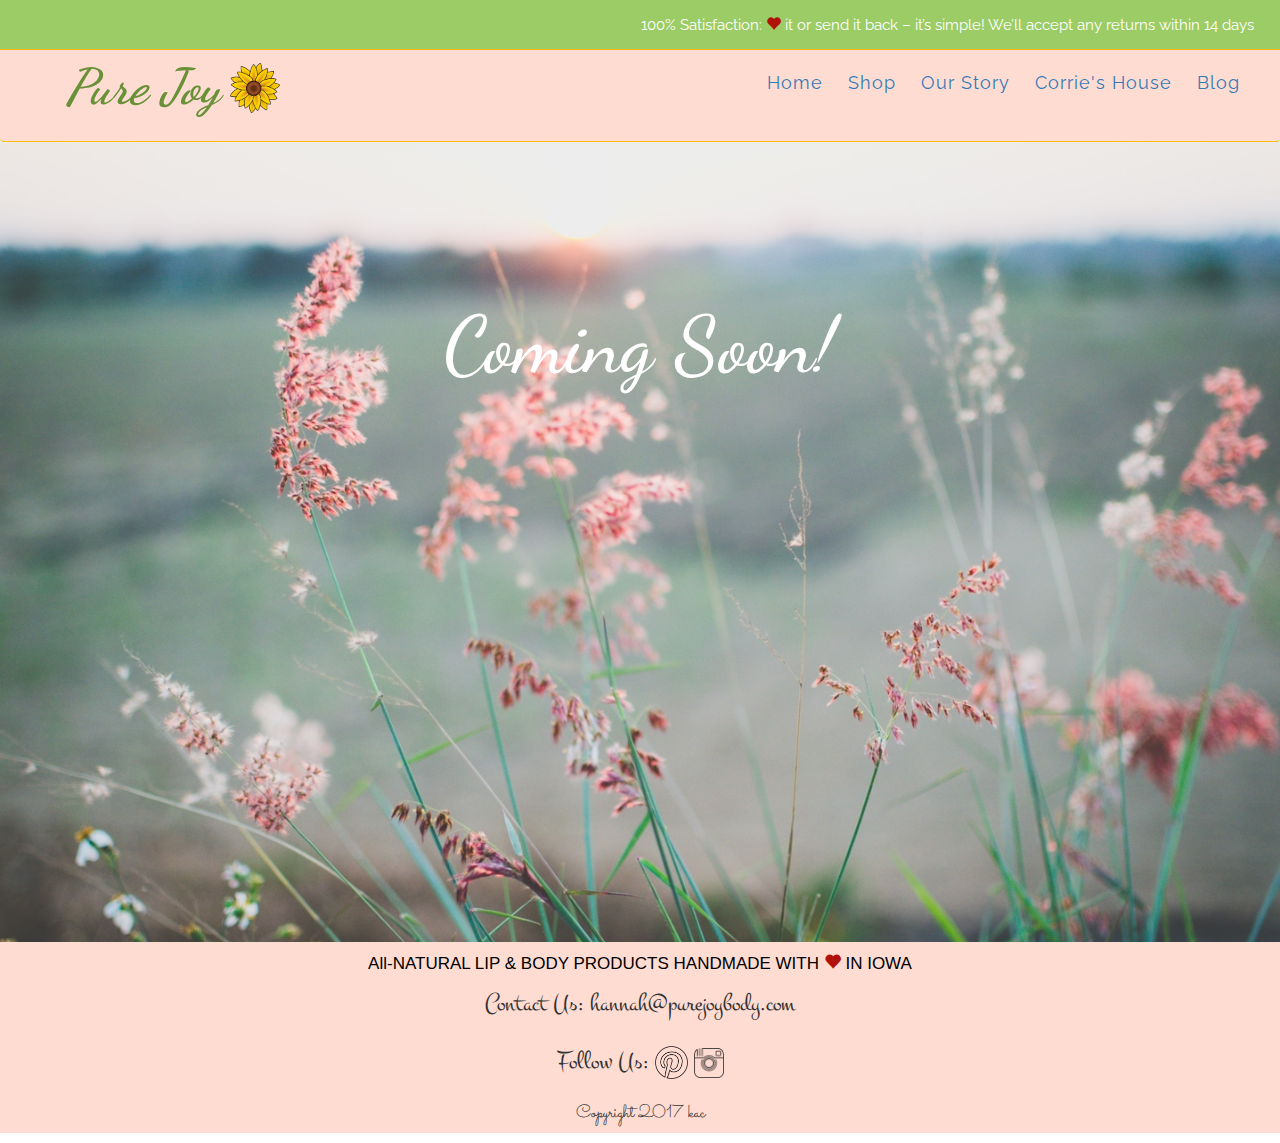
==== blog.html @ a1334950 "1" ====
<!DOCTYPE html>
<html lang="en">
<head>
	<meta charset="UTF-8">
	<title>Pure Joy's Blog</title>
	<link rel="stylesheet" type="text/css" href="assets/css/reset.css">
<link rel="stylesheet" href="https://maxcdn.bootstrapcdn.com/bootstrap/3.3.7/css/bootstrap.min.css">
<link rel="stylesheet" type="text/css" href="assets/css/style1.css">
<link href="https://fonts.googleapis.com/css?family=Dancing+Script|Raleway|Montez|Francois+One|Sacramento" rel="stylesheet">
<style media="screen"></style>
</head>
<body>
  <nav class="navbar navbar-default navbar-fixed-top" id="fxedNav">
    <p class="nav navbar-nav navbar-right" id="guarantee">100% Satisfaction: <span class="glyphicon glyphicon-heart heart" aria-hidden="true"></span> it or send it back – it’s simple! We’ll accept any returns within 14 days</p>
  </nav>
  <nav class="navbar navbar-default" id="regNav">
    <div class="container-fluid">
      <h1>Pure Joy</h1>
      <img src="flowerlogo.png" id="logo">
      <ul id="navlist">
        <li><a href="purejoylips.html">Home</a></li>
        <li><a href="shop.html">Shop</a></li>
        <li><a href="ourStory.html">Our Story</a></li>
        <li><a href="corrieshouse.html">Corrie's House</a></li>
        <li><a href="blog.html">Blog</a></li>
      </ul>
    </div>
  </nav>
<div class="jumbotron" id="jumbo2">
  <div class="container">
    <div class="col-lg-12">
      <h2 class="ourStory" id="blog">Coming Soon!</h2>
    </div>
  </div>
</div>
<footer>
    <div>
      <p id="lipAndBody">All-NATURAL LIP & BODY PRODUCTS HANDMADE WITH 
      <span class="glyphicon glyphicon-heart heart" aria-hidden="true"></span>
      IN IOWA</p>
    </div>
    <div>
      <p>Contact Us: hannah@purejoybody.com</p>
      <p>
        <ul>Follow Us:
          <a href="https://www.pinterest.com/hannahraebonfig/"><img id="pinterest" src=[data-uri]></a>
          <a href="https://www.instagram.com/purejoybody/"><img id="insta" src="[data-uri]"></a>
        </ul>
      </p>
      <p id="copyright">Copyright 2017 kac</p>
    </div>
  </footer>
</body>
</html>

<!--NEED STICKY FOOTER-->
---- assets/css/style1.css ----
body {
	background-color: white;
}

h1 {
	display: inline-block;
	padding: 0px;
	margin-top: 0px;
	margin-bottom: 7px;
	margin-left: 50px;
	text-align: center;
	font-size: 50px;
	font-family: Dancing Script;
	border: none;
	color: #689138;
	font-weight: bold;
	font-style: italic;
}

.page-header {
	height: 170px;
	margin-top: 0%;
	text-align: center;
	border-bottom: none;
}

#shop {
	color: #FEDCD2;
	margin-top: 2%;
	margin-bottom: 0%;
	font-size: 70px;
	font-family: Dancing Script;
}

#welcome {
	margin-bottom: 3%;
}

#logo {
	height: 50px;
	margin-bottom: 20px;
	padding-left: 5px;
}

.navbar {
	background-color: #FEDCD2;
	border: none;
	font-family: Raleway;
	list-style: none;
	font-size: 18px;
    padding-top: 15px;
    padding-bottom: 8px;
    width: 100%;
    border-bottom: 1px solid #F9BE02;
}

#fxedNav {
	background-color: #9CCC65;
}

#guarantee {
	font-size: 15px;
	margin-right: 2%;
	color: white;
}

#regNav {
	margin-top: 3.5%;
	margin-bottom: 0%;
}

#jumbo1 {
	background-image: url('../../sunFlower.jpg');
	height: 800px;
	width: 100%;
	background-size: cover;
	margin-bottom: 0px;
	margin-top: 0%;
	padding-top: 0%;
}

#jumbo2 {
	background-image: url('../../floral.jpg');
	height: 800px;
	width: 100%;
	background-size: cover;
	margin-bottom: 0px;
	margin-top: 0%;
}

#jumbo3 {
	background-image: url("../../woodhart.jpg");
	height: 700px;
	margin-bottom: 0%;
}

.ourStory {
	font-size: 50px;
	width: 100%;
	text-align: center;
	margin-top: 28%;
	/*color: white;*/
	color: #E9CCB1;
	font-family: Dancing Script;
}

#blog {
	color: white;
	margin-top: 10%;
	font-size: 80px;
}

#personalMsg {
	margin-top: 15px;
	margin-left: 15px;
	margin-right: 15px;
	font-family: Arial;
	font-size: 18px;
}

#signature {
	font-family: Montez;
	font-size: 25px;
}
#navlist{
	float: right;
}
ul {
	display: inline-block;
	margin-top: 10px;
}

li {
	float: left;
	letter-spacing: 1px;
	margin-right: 25px;
}

li:hover {
	text-decoration: underline;
}

a:visited {
	color: black;
}

.name {
	font-family: Francois One;
	font-weight: bold;
	font-size: 18px;
	text-align: center;
	padding-top: 1%;
	margin-top: 4%;
}

.descri {
	font-style: italic;
	font-size: 16px;
	height:100px;
	text-align: center;
}
.ingre {
	text-align: center;
	height: 90px;
	margin-top: 5px;
}

h3 {
	font-family: Montez;
	font-size: 40px;
	color: white;
	text-align: center;
	background-color: #C5E1A5;
	padding: 1%;
	margin-top: 0%;
}

#image {
	margin-top: 80px;
	margin-left: 0%;
	padding-left: 0%;
	/*border: 1px solid #F9BE02;*/
}

#aboutCH {
	margin-top: 0%;
	font-size: 20px;
	padding: 15px;
	width: 100%;
	text-align: center;
	/*border: 1px solid #F9BE02;*/
}

.about {
	color: white;
}

.lips {
	font-style: italic;
	color: #B0120A;
}

footer {
	text-align: center;
	width: 100%;
	clear: both;
	background-color: #FEDCD2;
	font-family: Montez;
	margin-bottom: auto;
	margin-top: 0px;
	font-size: 26px;
}


.newAbout {
	margin-top: 30px;
	padding-top: 0px;
}

#content {
	font-size: 20px;
	text-align: center;

}

#lipAndBody {
	font-family: arial;
	font-size: 17px;
	color: black;
	padding-top: 10px;
}

#pinterest {
	height: 33px;
}

#insta {
	height: 30px;
}

.heart {
	color: #B0120A;
}

#ready {
	font-weight: bold;
}

#welcome {
	font-family: Dancing Script;
	font-size: 70px;
	color: #FDD12D;
}

#copyright {
	font-size: 18px;
	font-family: Sacramento;
	padding-bottom: .5%;
}


.is-table-row [class*="col-"] {
        float: none;
        display: table-cell;
        vertical-align: top;
    }

.chapImg {
	display: inline-block;
	width: 60%;
	margin-left: 20%;
	margin-bottom: 10px;
 }

 form {
 	width: 30%;
 	margin-left: 35%;
 }

.row {
	margin-bottom: 10px;
}
#promoproductS{
	text-align: center;
}
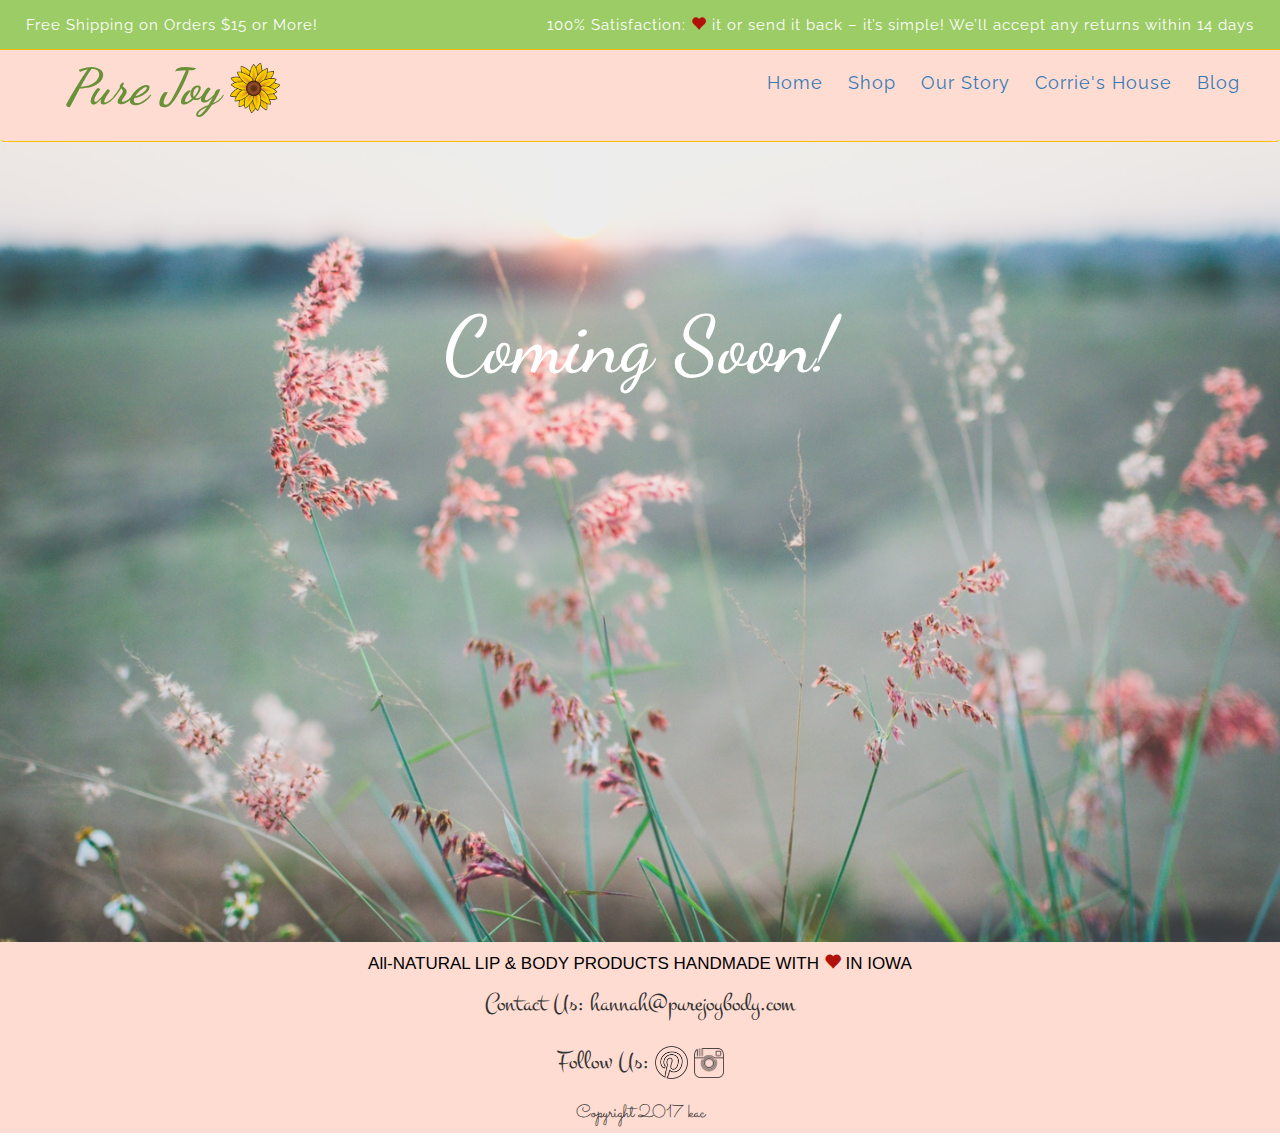
==== commit 8261da8b: "updated fixed navs for all pages, changed color of H3s on Shop page" ====
--- a/blog.html
+++ b/blog.html
@@ -11,7 +11,8 @@
 </head>
 <body>
   <nav class="navbar navbar-default navbar-fixed-top" id="fxedNav">
-    <p class="nav navbar-nav navbar-right" id="guarantee">100% Satisfaction: <span class="glyphicon glyphicon-heart heart" aria-hidden="true"></span> it or send it back – it’s simple! We’ll accept any returns within 14 days</p>
+    <li id="shipping">Free Shipping on Orders $15 or More!</li>
+    <li class="nav navbar-nav navbar-right" id="guarantee">100% Satisfaction: <span class="glyphicon glyphicon-heart heart" aria-hidden="true"></span> it or send it back – it’s simple! We’ll accept any returns within 14 days</li>
   </nav>
   <nav class="navbar navbar-default" id="regNav">
     <div class="container-fluid">
--- a/assets/css/style1.css
+++ b/assets/css/style1.css
@@ -64,6 +64,12 @@
 	color: white;
 }
 
+#shipping {
+	color: white;
+	font-size: 15px;
+	margin-left: 2%;
+}
+
 #regNav {
 	margin-top: 3.5%;
 	margin-bottom: 0%;
@@ -99,8 +105,7 @@
 	width: 100%;
 	text-align: center;
 	margin-top: 28%;
-	/*color: white;*/
-	color: #E9CCB1;
+	color: white;
 	font-family: Dancing Script;
 }
 
@@ -165,12 +170,16 @@
 	margin-top: 5px;
 }
 
+.btnShop {
+	margin-left: 40%;
+}
+
 h3 {
 	font-family: Montez;
-	font-size: 40px;
-	color: white;
-	text-align: center;
-	background-color: #C5E1A5;
+	font-size: 50px;
+	color: #512D8A;
+	text-align: center;
+	/*background-color: #A3E9A4*/;
 	padding: 1%;
 	margin-top: 0%;
 }
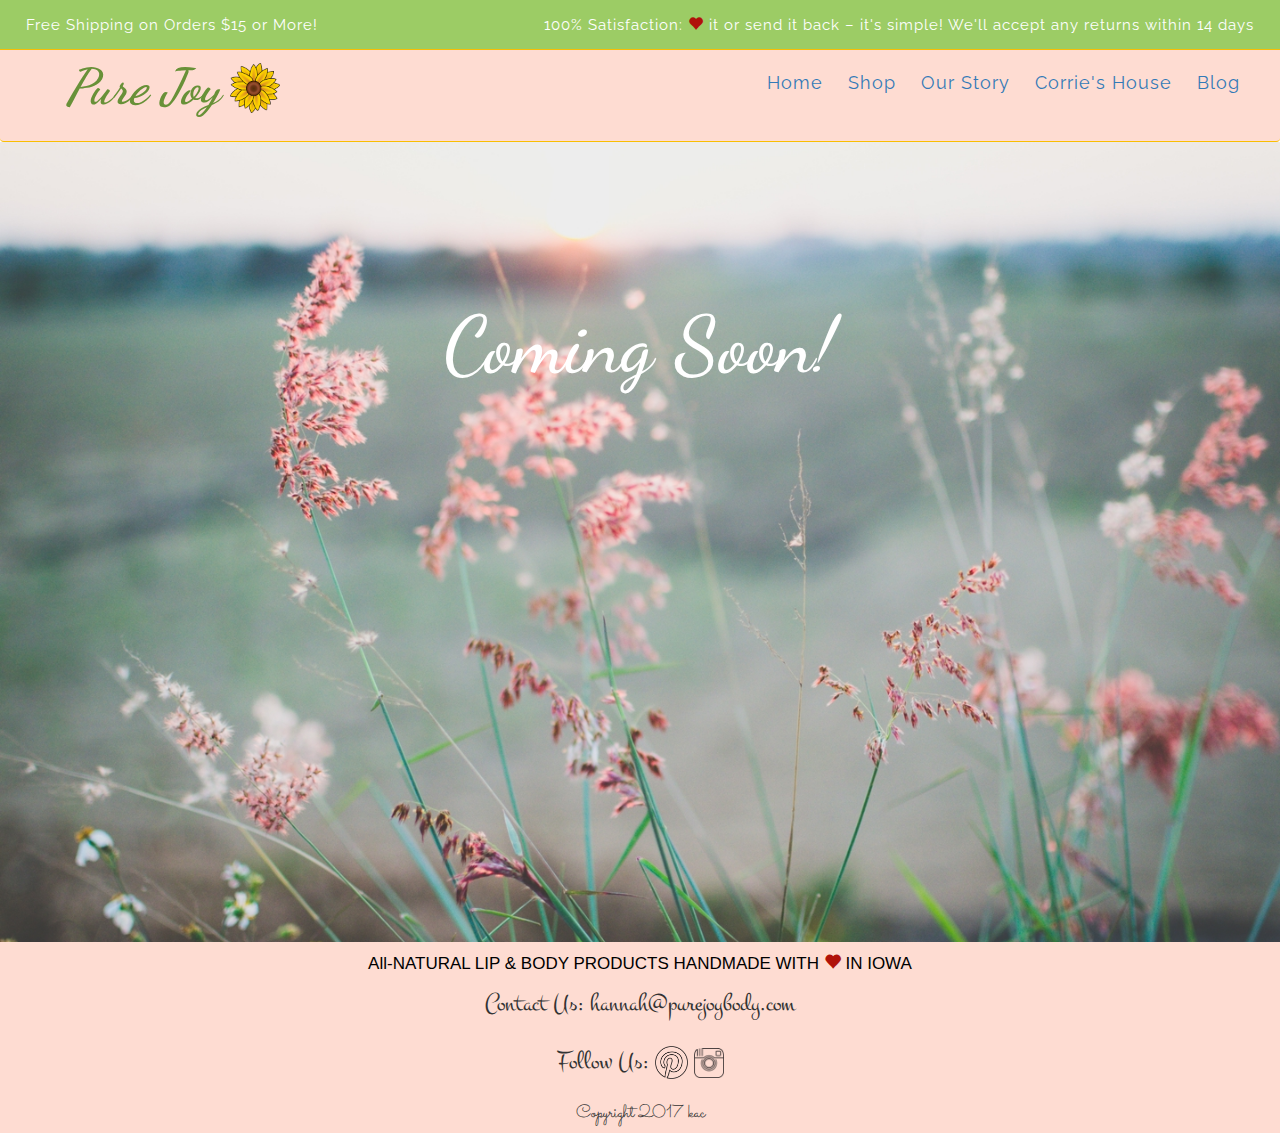
==== commit 75d7bf82: "removed unused photos, u photos, updated media queries for mobile/tablet views of homepage" ====
--- a/blog.html
+++ b/blog.html
@@ -1,57 +1,55 @@
 <!DOCTYPE html>
-<html lang="en">
-<head>
-	<meta charset="UTF-8">
-	<title>Pure Joy's Blog</title>
-	<link rel="stylesheet" type="text/css" href="assets/css/reset.css">
-<link rel="stylesheet" href="https://maxcdn.bootstrapcdn.com/bootstrap/3.3.7/css/bootstrap.min.css">
-<link rel="stylesheet" type="text/css" href="assets/css/style1.css">
-<link href="https://fonts.googleapis.com/css?family=Dancing+Script|Raleway|Montez|Francois+One|Sacramento" rel="stylesheet">
-<style media="screen"></style>
-</head>
-<body>
-  <nav class="navbar navbar-default navbar-fixed-top" id="fxedNav">
-    <li id="shipping">Free Shipping on Orders $15 or More!</li>
-    <li class="nav navbar-nav navbar-right" id="guarantee">100% Satisfaction: <span class="glyphicon glyphicon-heart heart" aria-hidden="true"></span> it or send it back – it’s simple! We’ll accept any returns within 14 days</li>
-  </nav>
-  <nav class="navbar navbar-default" id="regNav">
-    <div class="container-fluid">
-      <h1>Pure Joy</h1>
-      <img src="flowerlogo.png" id="logo">
-      <ul id="navlist">
-        <li><a href="purejoylips.html">Home</a></li>
-        <li><a href="shop.html">Shop</a></li>
-        <li><a href="ourStory.html">Our Story</a></li>
-        <li><a href="corrieshouse.html">Corrie's House</a></li>
-        <li><a href="blog.html">Blog</a></li>
-      </ul>
+  <html lang="en">
+    <head>
+    	<meta charset="UTF-8">
+    	<title>Pure Joy Blog</title>
+    	<link rel="stylesheet" type="text/css" href="assets/css/reset.css">
+      <link rel="stylesheet" href="https://maxcdn.bootstrapcdn.com/bootstrap/3.3.7/css/bootstrap.min.css">
+      <link rel="stylesheet" type="text/css" href="assets/css/style1.css">
+      <link href="https://fonts.googleapis.com/css?family=Dancing+Script|Raleway|Montez|Francois+One|Sacramento" rel="stylesheet">
+      <style media="screen"></style>
+    </head>
+    <body>
+    <nav class="navbar navbar-default navbar-fixed-top" id="fxedNav">
+      <li id="shipping">Free Shipping on Orders $15 or More!</li>
+      <li class="nav navbar-nav navbar-right" id="guarantee">100% Satisfaction: <span class="glyphicon glyphicon-heart heart" aria-hidden="true"></span> it or send it back – it&apos;s simple! We&apos;ll accept any returns within 14 days</li>
+    </nav>
+    <nav class="navbar navbar-default" id="regNav">
+      <div class="container-fluid">
+        <h1>Pure Joy</h1>
+        <img src="flowerlogo.png" id="logo">
+        <ul id="navlist">
+          <li><a href="index.html">Home</a></li>
+            <li><a href="shop.html">Shop</a></li>
+            <li><a href="ourStory.html">Our Story</a></li>
+            <li><a href="corrieshouse.html">Corrie&apos;s House</a></li>
+            <li><a href="blog.html">Blog</a></li>
+        </ul>
+      </div>
+    </nav>
+    <div class="jumbotron" id="jumbo2">
+      <div class="container">
+        <div class="col-lg-12">
+          <h2 class="ourStory" id="blog">Coming Soon!</h2>
+        </div>
+      </div>
     </div>
-  </nav>
-<div class="jumbotron" id="jumbo2">
-  <div class="container">
-    <div class="col-lg-12">
-      <h2 class="ourStory" id="blog">Coming Soon!</h2>
-    </div>
-  </div>
-</div>
-<footer>
-    <div>
-      <p id="lipAndBody">All-NATURAL LIP & BODY PRODUCTS HANDMADE WITH 
-      <span class="glyphicon glyphicon-heart heart" aria-hidden="true"></span>
-      IN IOWA</p>
-    </div>
-    <div>
-      <p>Contact Us: hannah@purejoybody.com</p>
-      <p>
-        <ul>Follow Us:
-          <a href="https://www.pinterest.com/hannahraebonfig/"><img id="pinterest" src=[data-uri]></a>
-          <a href="https://www.instagram.com/purejoybody/"><img id="insta" src="[data-uri]"></a>
-        </ul>
-      </p>
-      <p id="copyright">Copyright 2017 kac</p>
-    </div>
-  </footer>
-</body>
-</html>
-
-<!--NEED STICKY FOOTER-->+    <footer>
+        <div>
+          <p id="lipAndBody">All-NATURAL LIP &amp; BODY PRODUCTS HANDMADE WITH 
+          <span class="glyphicon glyphicon-heart heart" aria-hidden="true"></span>
+          IN IOWA</p>
+        </div>
+        <div>
+          <p>Contact Us: hannah@purejoybody.com</p>
+          <p>
+            <ul>Follow Us:
+              <a href="https://www.pinterest.com/hannahraebonfig/"><img id="pinterest" src="[data-uri]"></a>
+              <a href="https://www.instagram.com/purejoybody/"><img id="insta" src="[data-uri]"></a>
+            </ul>
+          </p>
+          <p id="copyright">Copyright 2017 kac</p>
+        </div>
+      </footer>
+    </body>
+  </html>
--- a/assets/css/style1.css
+++ b/assets/css/style1.css
@@ -56,6 +56,7 @@
 
 #fxedNav {
 	background-color: #9CCC65;
+	border-bottom: 1px solid #F9BE02;
 }
 
 #guarantee {
@@ -177,11 +178,16 @@
 h3 {
 	font-family: Montez;
 	font-size: 50px;
-	color: #512D8A;
-	text-align: center;
-	/*background-color: #A3E9A4*/;
+	text-align: center;
+	color: #689138;
+	background-color: #CCDFCB;
+	border: 1px solid #F9BE02; 
 	padding: 1%;
 	margin-top: 0%;
+}
+
+#topBar {
+	border-top: none;
 }
 
 #image {
@@ -289,6 +295,14 @@
 .row {
 	margin-bottom: 10px;
 }
-#promoproductS{
-	text-align: center;
-}+
+#wholesale {
+	font-size: 20px;
+}
+
+
+
+
+
+
+
